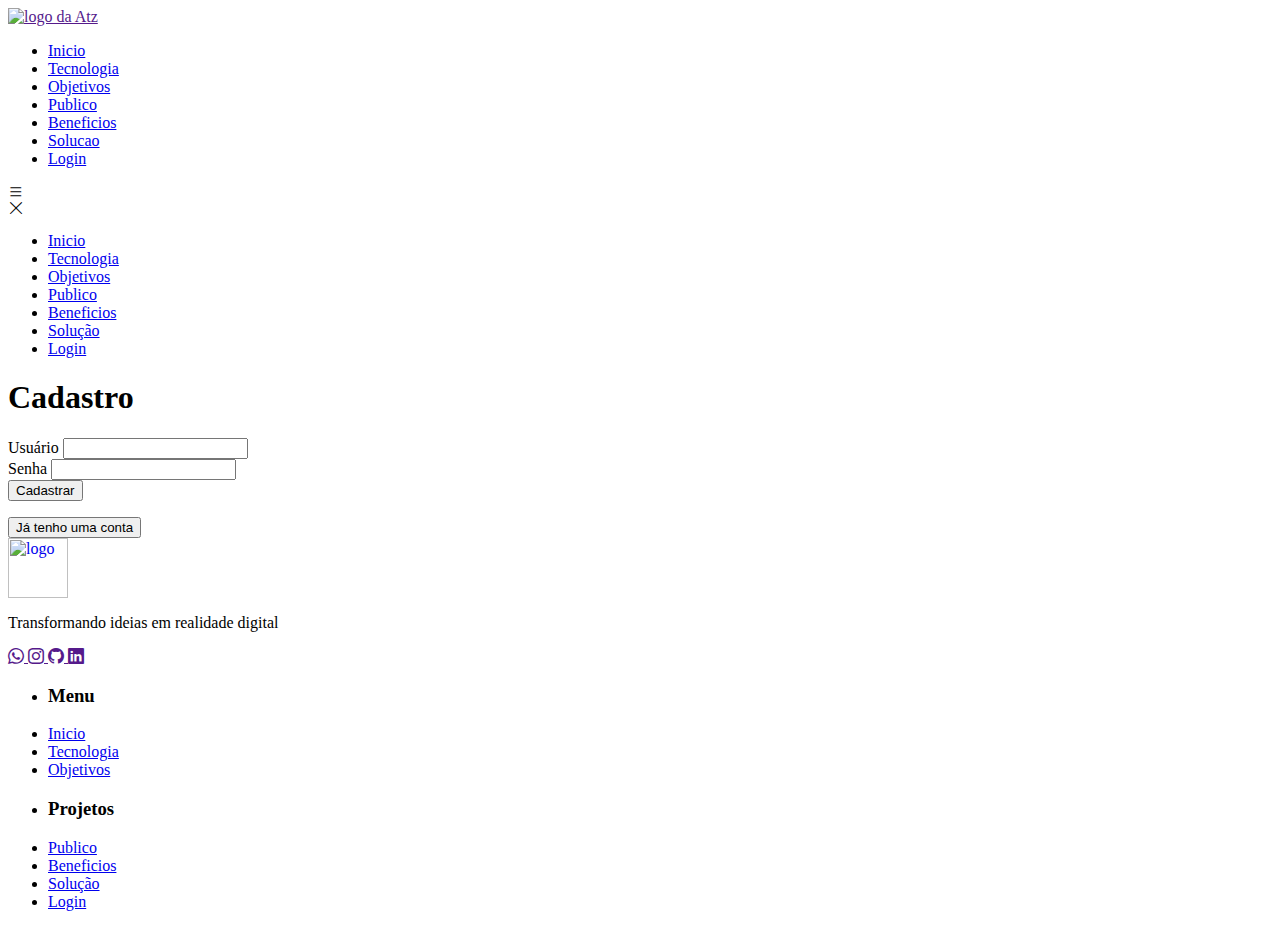
==== Login.html @ 17372320 "Add files via upload" ====
<head>
    <meta charset="UTF-8">
    <meta name="viewport" content="width=device-width, initial-scale=1.0">
   <link rel="shortcut icon" href="images/logoprincipal.png" type="image/x-icon">
    <title>peixe-robo-prototipo</title>
    <link rel="stylesheet" href="css/style.css">
    <link rel="preconnect" href="https://fonts.googleapis.com">
<link rel="preconnect" href="https://fonts.gstatic.com" crossorigin>
<link href="https://fonts.googleapis.com/css2?family=Poppins:ital,wght@0,100;0,200;0,300;0,400;0,500;0,600;0,700;0,800;0,900;1,100;1,200;1,300;1,400;1,500;1,600;1,700;1,800;1,900&display=swap" rel="stylesheet">
<link rel="stylesheet" href="https://cdn.jsdelivr.net/npm/bootstrap-icons@1.11.3/font/bootstrap-icons.min.css">
<script src="menu copy.js" defer></script>
</head>
<body>
    <header>
        <div class="interface">
         <div class="logo">
            <a href="">
                <img class="logoatz" src="images/logoprincipal.jpg" alt="logo da Atz">
            </a>
         </div>
        <nav class="menu-desktop">
            <ul>
                <li><a href="index.html">Inicio</a></li>
                <li><a href="tecnologia.html">Tecnologia</a></li>
                <li><a href="sobre.html">Objetivos</a></li>
                <li><a href="projetos.html">Publico</a></li>
                <li><a href="beneficio.html">Beneficios</a></li>
                <li><a href="solucao.html">Solucao</a></li>
                <li><a href="Login.html">Login</a></li>
                

    
        </nav>

       
        <div class="btn-abrir-menu" id="btn-menu">
            <i class="bi bi-list"></i>
        </div>
<div class="menu-mobile" id="menu-mobile">
    <div class="btn-fechar">
<i class="bi bi-x-lg"></i>
    </div>
    <nav>
            <ul>
                <li><a href="index.html">Inicio</a></li>
                <li><a href="tecnologia.html">Tecnologia</a></li>
                <li><a href="sobre.html">Objetivos</a></li>
                <li><a href="projetos.html">Publico</a></li>
                <li><a href="beneficio.html">Beneficios</a></li>
                <li><a href="solucao.html">Solução</a></li>
                <li><a href="Login.html">Login</a></li>
                
            
                
</div>

<div class="overlay-menu" id="overlay-menu">

</div>
    
        </div>
    </header>
<body>
    <div class="divider"></div>

    <section class="register-section">
        <div class="register-container">
            <h1>Cadastro</h1>
            <form id="register-form">
                <div class="input-group">
                    <label for="new-username">Usuário</label>
                    <input type="text" id="new-username" name="new-username" required>
                </div>
                <div class="input-group">
                    <label for="new-password">Senha</label>
                    <input type="password" id="new-password" name="new-password" required>
                </div>
                <button type="submit">Cadastrar</button>
            </form>
            <div id="register-alert" class="alert"></div>
            <a href="Login copy.html">
                <button >Já tenho uma conta</button>
            </a>
           
            </div>
            <div id="register-alert" class="alert"></div>
        </div>
    </section>
        <div class="divider"></div>
<footer>
    
    
    <div id="footer_content">
        <div id="footer_contacts">
            <div class="logo-footer">
                <a href="#">        <img src="images/logoprincipal.jpg" alt="logo"
                    width="60px"></a>
                    </div>
            <p>Transformando ideias em realidade digital</p>

            <div id="footer_social_media">

                <a href="" class="footer-link" id="whatsapp" target="_blank">
                    <i class="bi bi-whatsapp"></i>
                </a>

                <a href="" class="footer-link" id="instagram" target="_blank">
                    <i class="bi bi-instagram"></i>
                </a>

                <a href="" class="footer-link" id="whatsapp" target="_blank">
                    <i class="bi bi-github"></i>
                </a>

                <a href="" class="footer-link" id="facebook" target="_blank">
                    <i class="bi bi-linkedin"></i>
                </a>

            </div>
        </div>
        
        <ul class="footer-list">
            <li>
                <h3>Menu</h3>
            </li>
            <li>
                <a href="index.html" class="footer-link" >Inicio</a>
            </li>
            <li>
                <a href="tecnologia.html" class="footer-link">Tecnologia</a>
            </li>
            <li>
                <a href="sobre.html" class="footer-link">Objetivos</a>
            </li>
        </ul>

        <ul class="footer-list">
            <li>
                <h3>Projetos</h3>
            </li>
            <li>
                <a href="projetos.html" class="footer-link" >Publico</a>
            </li>
            <li>
                <a href="beneficio.html" class="footer-link" >Beneficios</a>
            </li>
            <li>
                <a href="solucao.html" class="footer-link" >Solução</a>
            </li>
            <li>
                <a href="Login.html"  class="footer-link">Login</a>
             </li>
        </ul>

        

            
    </div>

   
</footer>

</body>
</html>
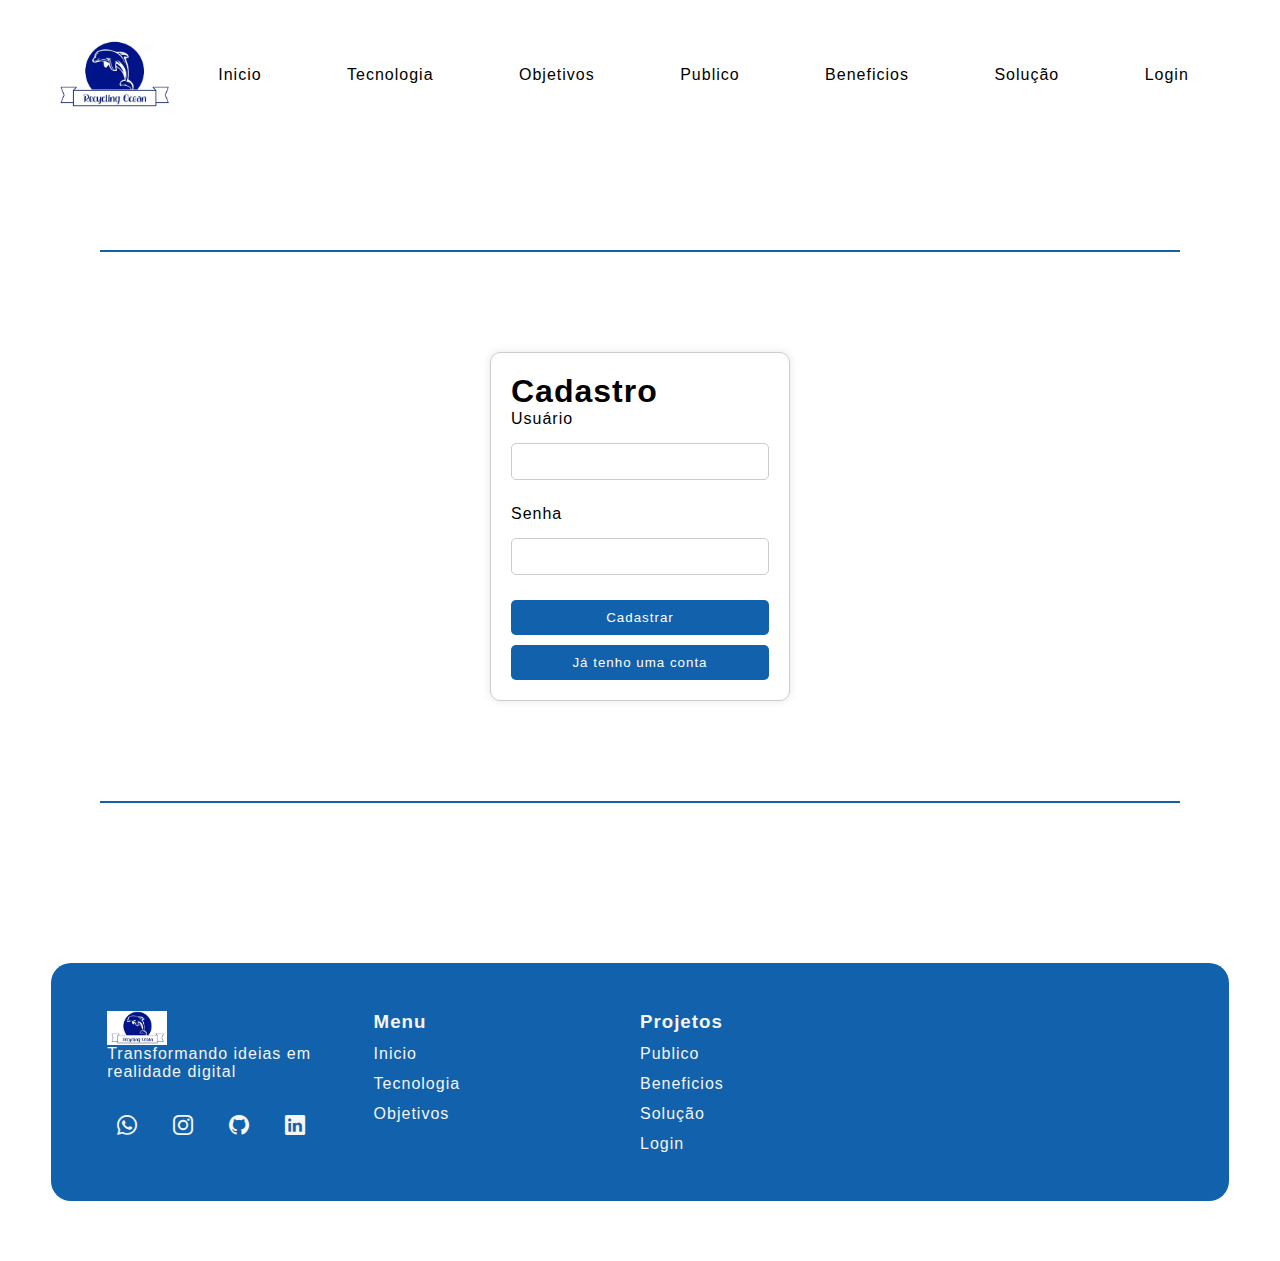
==== commit ece512b6: "Update Login.html" ====
--- a/Login.html
+++ b/Login.html
@@ -26,7 +26,7 @@
                 <li><a href="sobre.html">Objetivos</a></li>
                 <li><a href="projetos.html">Publico</a></li>
                 <li><a href="beneficio.html">Beneficios</a></li>
-                <li><a href="solucao.html">Solucao</a></li>
+                <li><a href="solucao.html">Solução</a></li>
                 <li><a href="Login.html">Login</a></li>
                 
 
--- a/css/style.css
+++ b/css/style.css
@@ -0,0 +1,783 @@
+* {
+    margin: 0;
+    padding: 0;
+    box-sizing: border-box;
+    font-family: Poppins, sans-serif;
+}
+
+html {
+    scroll-behavior: smooth;
+}
+
+
+
+.linkedin-button a i {
+    font-size: 50px;
+    color: #ff3131;
+}
+
+
+.instagram-button a i {
+    font-size: 50px;
+    color: #ff3131;
+}
+
+.logoatz {
+    width: 125px;
+    height: auto;
+}
+
+.instagram-button:hover {
+    scale: 0.9;
+
+}
+
+.linkedin-button:hover {
+    scale: 0.9;
+
+}
+
+body {
+   height: 100vh;
+}
+
+.interface {
+    max-width: 1280px;
+    margin: 0 auto;
+}
+
+.flex {
+    display: flex;
+}
+
+
+
+h2.titulo {
+    color: #000000;
+    font-size: 40px;
+    text-align: center;
+}
+
+h2.titulo span {
+    color: #1161ac;
+
+}
+
+header {
+    padding: 40px 4%;
+}
+
+header>.interface {
+    display: flex;
+    align-items: center;
+    justify-content: space-between;
+}
+
+header  a {
+    color: #000000;
+    text-decoration: none;
+    display: inline-block;
+    transition: 0.3s;
+
+}
+
+header a:hover {
+    color: #1161ac;
+    text-decoration-line: underline;
+    transform: scale(1.05);
+
+}
+
+header nav.menu-desktop  ul {
+    list-style-type: none;
+}
+
+header nav.menu-desktop  ul li {
+    display: inline-block;
+    padding: 0 40px;
+}
+
+
+
+.btn-contato button:hover {
+    box-shadow: 0px 0px 8 px #1161ac;
+    transform: scale(1.04);
+}
+
+section.topo-do-site {
+    padding: 40px 4%;
+
+}
+
+section.topo-do-site .flex {
+    align-items: center;
+    justify-content: center;
+    gap: 90px;
+
+}
+
+.topo-do-site h1 {
+    color: #000000;
+    font-size: 42px;
+    line-height: 48px;
+}
+
+.topo-do-site .txt-topo-site h1 span {
+    color: #1161ac;
+}
+
+.topo-do-site .txt-topo-site p {
+    color: #000000;
+    margin: 40px 0;
+    max-width: 700px;
+}
+
+.topo-do-site .img-topo-site img {
+    position: relative;
+    animation: flutuar 2s ease-in-out infinite alternate-reverse;
+}
+
+@keyframes flutuar {
+    0% {
+        top: 0;
+    }
+
+    100% {
+        top: 30px;
+    }
+}
+
+section.especialidades {
+    padding: 40px 4%;
+}
+
+section.especialidades .flex {
+    gap: 60px;
+}
+
+.especialidades .especialidades-box {
+    color: #000000;
+    padding: 40px;
+    border-radius: 10px;
+    border: 2px solid #000000;
+    margin-top: 40px;
+    transition: .3s;
+}
+
+.especialidades .especialidades-box:hover {
+    cursor: pointer;
+    transform: scale(1.04);
+    border: solid #1161ac;
+}
+
+.especialidades .especialidades-box i {
+    background-color: #1161ac;
+    color: #000000;
+    font-size: 40px;
+    padding: 10px;
+    border-radius: 15px;
+}
+
+.especialidades .especialidades-box h3 {
+    font-size: 25px;
+    margin-top: 25px;
+    margin-bottom: 10px;
+}
+
+section.sobre {
+    padding: 40 px 4%;
+    margin: 15px 0;
+}
+
+section.sobre .flex {
+    align-items: center;
+    gap: 60px;
+}
+
+.sobre .txt-sobre {
+    color: #000000;
+}
+
+.sobre .txt-sobre h2 {
+    font-size: 40px;
+    line-height: 40px;
+
+}
+
+.sobre .txt-sobre h2 span {
+    color: #1161ac;
+    display: block;
+}
+
+.sobre .txt-sobre p {
+    margin: 20px 0;
+    max-width: 600px;
+}
+
+.divider {
+    margin: 100px 100px 100px 100px;
+    border-top: solid 2px #1161ac;
+}
+
+section.portifolio .flex {
+    justify-content: space-around;
+}
+
+.img-port {
+    width: 360px;
+    height: 460px;
+    background-size: cover;
+    background-position: 100% 0%;
+    border-radius: 10px;
+    transition: 8s;
+    position: relative;
+}
+
+.img-port:hover {
+    background-position: 100% 100%;
+}
+
+.overlay {
+    position: absolute;
+    top: 0;
+    left: 0;
+    width: 100%;
+    height: 100%;
+    background-color: #000000b8;
+    border-radius: 10px;
+    display: flex;
+    align-items: center;
+    justify-content: center;
+    font-size: 24px;
+    font-weight: 600;
+    color: #fff;
+    opacity: 0;
+    transition: .5s;
+
+}
+
+.overlay:hover {
+    opacity: 1;
+}
+
+footer {
+    padding: 60px 4%;
+}
+
+footer .flex {
+    justify-content: space-between;
+}
+
+
+footer .line-footer {
+    padding: 20px 0;
+
+}
+
+.borda {
+    border-top: 2px solid #1161ac;
+}
+
+
+footer .line-footer p i {
+    color: #1161ac;
+    font-size: 22px;
+}
+
+footer .line-footer p a {
+
+    color: #a8a29e;
+    text-decoration: none;
+
+}
+
+.copywriter {
+    padding: 20px;
+    text-align: center;
+    bottom: 0;
+    background-color: #ffffff;
+}
+
+.global-footer {
+    justify-content: center;
+    align-items: center;
+    text-align: center;
+}
+
+.copywriter p {
+    color: #ffffff;
+}
+
+.copywriter p span {
+    color: #1161ac;
+}
+
+.btn-abrir-menu {
+    display: none;
+}
+
+@media screen and (max-width: 1220px) {
+    .flex {
+        flex-direction: column;
+    }
+
+    .btn-abrir-menu {
+        display: block;
+    }
+
+    .topo-do-site .flex {
+        flex-direction: column-reverse;
+    }
+
+    .menu-desktop {
+        display: none;
+    }
+
+    .menu-desktop,
+    .btn-contato {
+        display: none;
+    }
+
+    .topo-do-site h1 {
+        font-size: 30px;
+
+    }
+
+    .topo-do-site .img-topo-site img {
+        width: 100%;
+    }
+
+    section.topo-do-site .flex {
+        gap: 40px;
+    }
+
+    section.especialidades {
+        padding: 40px 8%;
+    }
+
+    .sobre .txt-sobre h2 {
+        font-size: 42px;
+        line-height: 40px;
+
+    }
+
+    h2.titulo {
+        font-size: 34px;
+        line-height: 30px;
+    }
+
+    section.sobre {
+        padding: 40 px 8%;
+
+    }
+
+    .sobre .txt-sobre h2 {
+        font-size: 34px;
+        line-height: 35px;
+        text-align: center;
+        margin: 50px;
+
+    }
+
+    .txt-sobre {
+        margin: 25px;
+    }
+
+    section.portifolio {
+        padding: 80px 8%;
+    }
+
+    .flex {
+        text-align: center;
+        justify-content: center;
+        align-items: center;
+    }
+
+    .img-sobre img {
+        width: 350px;
+    }
+
+    .img-port {
+        width: 100%;
+        margin: 0 auto;
+        max-width: 360px;
+        height: 460px;
+        background-size: cover;
+        background-position: 100% 0%;
+        border-radius: 10px;
+        transition: 8s;
+        position: relative;
+        margin: 20px;
+    }
+
+}
+
+:root {
+    --color-neutral-0: #0e0c0c;
+    --color-neutral-10: #171717;
+    --color-neutral-30: #a8a29e;
+    --color-neutral-40: #f5f5f5;
+
+}
+
+* {
+    font-family: 'Inter', sans-serif;
+    margin: 0;
+    padding: 0;
+    box-sizing: border-box;
+    letter-spacing: 1px;
+}
+
+main {
+    height: 80vh;
+}
+
+footer {
+    width: 100%;
+    color: var(--color-neutral-40);
+}
+
+.footer-link {
+    text-decoration: none;
+}
+
+#footer_content {
+    border-radius: 20px;
+    background-color: #1161ac;
+    display: grid;
+    grid-template-columns: repeat(4, 1fr);
+    padding: 3rem 3.5rem;
+}
+
+#footer_contacts h1 {
+    margin-bottom: 0.75rem;
+}
+
+#footer_social_media {
+    display: flex;
+    gap: 1rem;
+    margin-top: 1.5rem;
+}
+
+#footer_social_media .footer-link {
+    display: flex;
+    align-items: center;
+    justify-content: center;
+    height: 2.5rem;
+    width: 2.5rem;
+    color: var(--color-neutral-40);
+    border-radius: 50%;
+    transition: all 0.3s;
+}
+
+#footer_social_media .footer-link i {
+    font-size: 1.25rem;
+}
+
+#footer_social_media .footer-link:hover {
+    opacity: 0.8;
+}
+
+#instagram {
+    background-color: #1161ac;
+}
+
+#facebook {
+    background-color: #1161ac;
+}
+
+#whatsapp {
+    background-color: #1161ac;
+}
+
+.footer-list {
+    display: flex;
+    flex-direction: column;
+    gap: 0.75rem;
+    list-style: none;
+}
+
+.footer-list .footer-link {
+    color: var(--color-neutral-40);
+    transition: all 0.4s;
+}
+
+.footer-list .footer-link:hover {
+    color: #8a8a8a;
+}
+
+#footer_subscribe {
+    display: flex;
+    flex-direction: column;
+    gap: 1.5rem;
+}
+
+#footer_subscribe p {
+    color: var(--color-neutral-40);
+}
+
+#input_group {
+    display: flex;
+    align-items: center;
+    background-color: var(--color-neutral-0);
+    border-radius: 4px;
+}
+
+#input_group input {
+    all: unset;
+    padding: 0.75rem;
+    width: 100%;
+}
+
+#input_group button {
+    background-color: #1161ac;
+    border: none;
+    color: var(--color-neutral-40);
+    padding: 0px 1.25rem;
+    font-size: 1.125rem;
+    height: 100%;
+    border-radius: 0px 4px 4px 0px;
+    cursor: pointer;
+    transition: all 0.4s;
+}
+
+#input_group button:hover {
+    opacity: 0.8;
+}
+
+#footer_copyright {
+    display: flex;
+    justify-content: center;
+    background-color: var(--color-neutral-0);
+    font-size: 0.9rem;
+    padding: 1.5rem;
+    font-weight: 100;
+}
+
+@media screen and (max-width: 768px) {
+    #footer_content {
+        grid-template-columns: repeat(2, 1fr);
+        gap: 2rem;
+    }
+
+    .espaco {
+        display: none;
+    }
+
+    .divider {
+        margin: 30px 20px 30px 20px;
+        border-top: solid 2px #1161ac;
+    }
+}
+
+@media screen and (max-width: 426px) {
+    #footer_content {
+        grid-template-columns: repeat(1, 1fr);
+        padding: 3rem 2rem;
+    }
+}
+
+.container {
+    padding: 2rem;
+}
+
+.slider-wrapper {
+    position: relative;
+    margin: 0 auto;
+}
+
+.slider {
+    display: flex;
+    aspect-ratio: 16 / 9;
+    overflow-x: auto;
+    scroll-snap-type: x mandatory;
+    scroll-behavior: smooth;
+    box-shadow: 0 1.5rem 3rem -0.75rem hsla(0, 0%, 0%, 0.25);
+    border-radius: 0.5rem;
+    -ms-overflow-style: none;
+    scrollbar-width: none;
+}
+
+.slider::-webkit-scrollbar {
+    display: none;
+}
+
+.slider img {
+    flex: 0 0 100%;
+    scroll-snap-align: start;
+    background-image: cover;
+   object-fit: cover;
+}
+
+.slider-nav {
+	display: flex;
+	column-gap: 1rem;
+	position: absolute;
+	bottom: 1.25rem;
+	left: 50%;
+	transform: translateX(-50%);
+	z-index: 1;
+    background-color: #0e0c0cec;
+    padding: 12px;
+    border-radius: 30px;
+}
+.slider-nav a {
+    width: 0.5rem;
+    height: 0.5rem;
+    border-radius: 50%;
+    background-color: #1161ac;
+    opacity: 0.75;
+    transition: opacity ease 250ms;
+}
+
+.slider-nav a:hover {
+    opacity: 1;
+}
+.menu-mobile{
+    background-color:#ffffff ;
+    height: 100vh;
+    position: fixed;
+    top: 0;
+    right: 0;
+    z-index: 99999;
+    width: 0;
+    overflow: hidden;
+    transition: .5s;
+}
+.menu-mobile nav ul{
+    text-align: right;
+}
+.menu-mobile .btn-fechar i{
+    color:#1161ac ;
+    font-size: 30px;
+}
+.menu-mobile .btn-fechar{
+    padding: 20px 5%;
+} 
+.menu-mobile nav ul li a{
+  color: #000000;
+  font-size: 20px;
+  font-weight: 300;
+  padding: 20px 8%;
+  display: block;
+  text-decoration: none;
+
+}
+.menu-mobile nav ul li a:hover{
+ background-color: #1161ac;
+ color: #ffffff;
+  }
+  .btn-abrir-menu i{
+    color: #1161ac;
+    font-size: 40px;
+  }
+  .overlay-menu{
+    background-color: #ffffff71;
+    width: 100%;
+    height: 100%;
+    position: fixed;
+    top: 0;
+    left: 0;
+    z-index: 88888;
+    display: none;
+  }
+
+  .menu-mobile.abrir-menu{
+    width: 70%;
+  }
+  .menu-mobile.abrir-menu ~ .overlay-menu{
+    display: block;
+  }
+  .login-container {
+    max-width: 300px;
+    margin: 100px auto;
+    padding: 20px;
+    border: 1px solid #ccc;
+    border-radius: 5px;
+  }
+  input[type="text"], input[type="password"] {
+    width: 100%;
+    padding: 10px;
+    margin: 10px 0;
+    border: 1px solid #ccc;
+    border-radius: 5px;
+  }
+  input[type="submit"] {
+    width: 100%;
+    padding: 10px;
+    border: none;
+    background-color: #5cb85c;
+    color: white;
+    cursor: pointer;
+    border-radius: 5px;
+  }
+  input[type="submit"]:hover {
+    background-color: #4cae4c;
+  }
+  .footer {
+    position: fixed;
+    bottom: 0;
+    width: 100%;
+    background-color: #f2f2f2;
+    text-align: center;
+    padding: 10px;
+    box-sizing: border-box;
+  }
+  .login-section, .register-section {
+    flex-grow: 1;
+    display: flex;
+    justify-content: center;
+    align-items: center;
+}
+
+.login-container, .register-container {
+    width: 300px;
+    padding: 20px;
+    border: 1px solid #ccc;
+    border-radius: 10px;
+    box-shadow: 0 0 10px rgba(0, 0, 0, 0.1);
+}
+
+.input-group {
+    margin-bottom: 15px;
+}
+
+.input-group label {
+    display: block;
+    margin-bottom: 5px;
+}
+
+.input-group input {
+    width: 100%;
+    padding: 10px;
+    border: 1px solid #ccc;
+    border-radius: 5px;
+}
+
+button {
+    width: 100%;
+    padding: 10px;
+    background-color: #1161ac;
+    color: white;
+    border: none;
+    border-radius: 5px;
+    cursor: pointer;
+}
+
+button:hover {
+    background-color: #0e4b8a;
+}
+
+.alert {
+    margin-top: 10px;
+    color: red;
+}
+
+.footer {
+    width: 100%;
+    height: 60px;
+    background-color: #333;
+    color: white;
+    text-align: center;
+    line-height: 60px;
+}